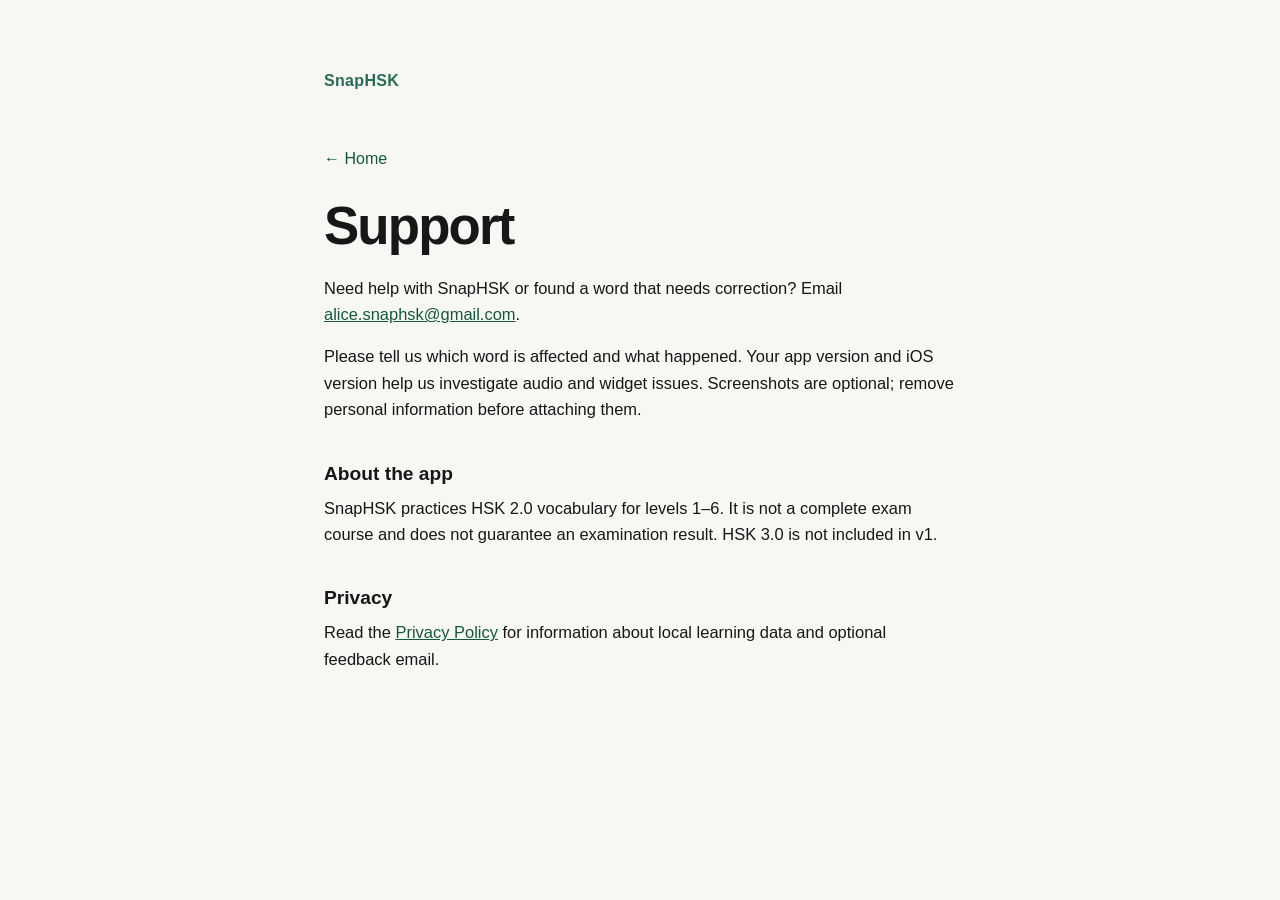
==== support/index.html @ 7f1c8eb2 "Add SnapHSK support page" ====
<!doctype html>
<html lang="en">
<head>
  <meta charset="utf-8">
  <meta name="viewport" content="width=device-width, initial-scale=1">
  <meta name="description" content="Contact SnapHSK for vocabulary corrections, audio and widget help.">
  <title>Support · SnapHSK</title>
  <link rel="stylesheet" href="../styles.css">
</head>
<body>
  <main class="page">
    <p class="brand">SnapHSK</p>
    <a class="back" href="../">← Home</a>
    <h1>Support</h1>
    <p>Need help with SnapHSK or found a word that needs correction? Email <a href="mailto:alice.snaphsk@gmail.com">alice.snaphsk@gmail.com</a>.</p>
    <p>Please tell us which word is affected and what happened. Your app version and iOS version help us investigate audio and widget issues. Screenshots are optional; remove personal information before attaching them.</p>

    <h2>About the app</h2>
    <p>SnapHSK practices HSK 2.0 vocabulary for levels 1–6. It is not a complete exam course and does not guarantee an examination result. HSK 3.0 is not included in v1.</p>

    <h2>Privacy</h2>
    <p>Read the <a href="../privacy/">Privacy Policy</a> for information about local learning data and optional feedback email.</p>
  </main>
</body>
</html>
---- styles.css ----
:root { color-scheme: light dark; font-family: -apple-system, BlinkMacSystemFont, "Segoe UI", sans-serif; }
* { box-sizing: border-box; }
body { margin: 0; background: #f7f7f4; color: #151816; }
.page { max-width: 680px; margin: 0 auto; padding: 68px 24px 90px; }
.brand { margin: 0 0 56px; color: #276c54; font-size: 1rem; font-weight: 750; letter-spacing: .02em; }
h1 { max-width: 600px; margin: 0 0 20px; font-size: clamp(2.2rem, 7vw, 3.3rem); line-height: 1.12; letter-spacing: -.035em; }
h2 { margin: 40px 0 10px; font-size: 1.2rem; }
p, li { font-size: 1.03rem; line-height: 1.6; }
p { margin: 0 0 16px; }
.intro { color: #52605a; font-size: 1.16rem; }
.links { display: grid; gap: 10px; margin: 38px 0 50px; }
.links a { display: flex; justify-content: space-between; align-items: center; padding: 17px 18px; border: 1px solid #d9dfd9; border-radius: 14px; background: #fff; color: #15583c; font-weight: 650; text-decoration: none; }
a { color: #15583c; }
a:focus-visible { outline: 3px solid #1f8360; outline-offset: 3px; }
.back { display: inline-block; margin-bottom: 28px; text-decoration: none; }
.small { color: #626d66; font-size: .9rem; }
@media (prefers-color-scheme: dark) {
  body { background: #101411; color: #f4f5f1; }
  .brand, a, .links a { color: #8cdeb3; }
  .intro, .small { color: #a4b0a7; }
  .links a { background: #1a211b; border-color: #36443a; }
}
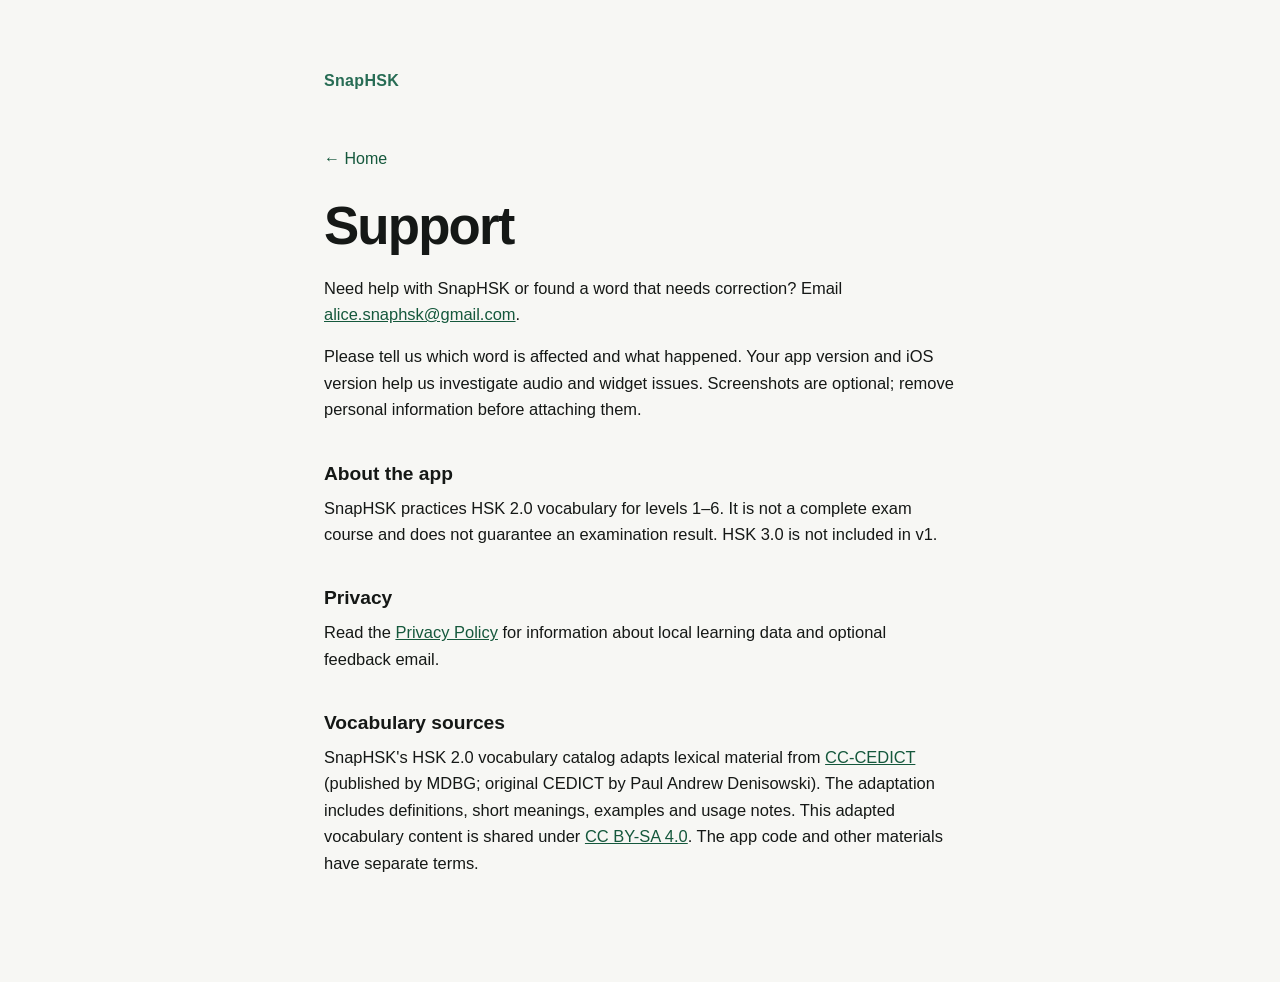
==== commit 9b4e2b6a: "Add CC BY-SA vocabulary notice to support page" ====
--- a/support/index.html
+++ b/support/index.html
@@ -20,6 +20,9 @@
 
     <h2>Privacy</h2>
     <p>Read the <a href="../privacy/">Privacy Policy</a> for information about local learning data and optional feedback email.</p>
+    <h2>Vocabulary sources</h2>
+    <p>SnapHSK's HSK 2.0 vocabulary catalog adapts lexical material from <a href="https://www.mdbg.net/chinese/dictionary?page=cedict">CC-CEDICT</a> (published by MDBG; original CEDICT by Paul Andrew Denisowski). The adaptation includes definitions, short meanings, examples and usage notes. This adapted vocabulary content is shared under <a href="https://creativecommons.org/licenses/by-sa/4.0/">CC BY-SA 4.0</a>. The app code and other materials have separate terms.</p>
+
   </main>
 </body>
 </html>
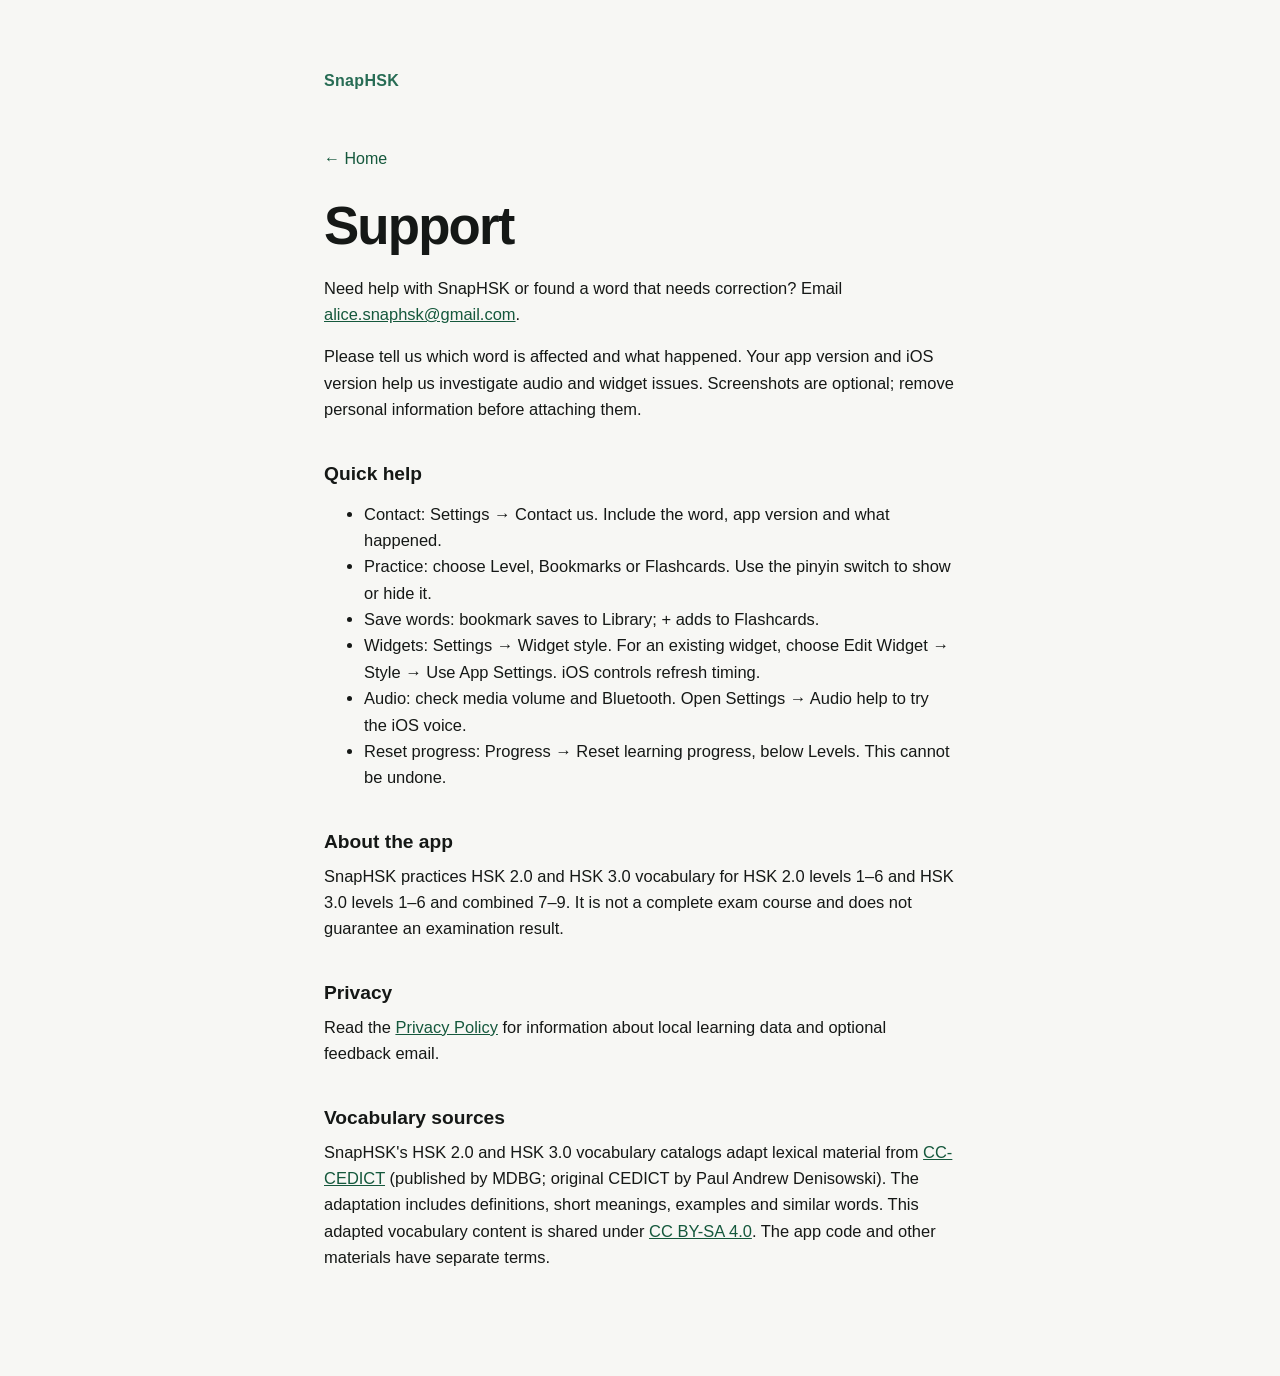
==== commit dfce2115: "Update support for practice sources, widgets and progress reset" ====
--- a/support/index.html
+++ b/support/index.html
@@ -15,14 +15,23 @@
     <p>Need help with SnapHSK or found a word that needs correction? Email <a href="mailto:alice.snaphsk@gmail.com">alice.snaphsk@gmail.com</a>.</p>
     <p>Please tell us which word is affected and what happened. Your app version and iOS version help us investigate audio and widget issues. Screenshots are optional; remove personal information before attaching them.</p>
 
+    <h2>Quick help</h2>
+    <ul>
+      <li>Contact: Settings → Contact us. Include the word, app version and what happened.</li>
+      <li>Practice: choose Level, Bookmarks or Flashcards. Use the pinyin switch to show or hide it.</li>
+      <li>Save words: bookmark saves to Library; + adds to Flashcards.</li>
+      <li>Widgets: Settings → Widget style. For an existing widget, choose Edit Widget → Style → Use App Settings. iOS controls refresh timing.</li>
+      <li>Audio: check media volume and Bluetooth. Open Settings → Audio help to try the iOS voice.</li>
+      <li>Reset progress: Progress → Reset learning progress, below Levels. This cannot be undone.</li>
+    </ul>
     <h2>About the app</h2>
-    <p>SnapHSK practices HSK 2.0 vocabulary for levels 1–6. It is not a complete exam course and does not guarantee an examination result. HSK 3.0 is not included in v1.</p>
+    <p>SnapHSK practices HSK 2.0 and HSK 3.0 vocabulary for HSK 2.0 levels 1–6 and HSK 3.0 levels 1–6 and combined 7–9. It is not a complete exam course and does not guarantee an examination result.</p>
 
     <h2>Privacy</h2>
     <p>Read the <a href="../privacy/">Privacy Policy</a> for information about local learning data and optional feedback email.</p>
+
     <h2>Vocabulary sources</h2>
-    <p>SnapHSK's HSK 2.0 vocabulary catalog adapts lexical material from <a href="https://www.mdbg.net/chinese/dictionary?page=cedict">CC-CEDICT</a> (published by MDBG; original CEDICT by Paul Andrew Denisowski). The adaptation includes definitions, short meanings, examples and usage notes. This adapted vocabulary content is shared under <a href="https://creativecommons.org/licenses/by-sa/4.0/">CC BY-SA 4.0</a>. The app code and other materials have separate terms.</p>
-
+    <p>SnapHSK's HSK 2.0 and HSK 3.0 vocabulary catalogs adapt lexical material from <a href="https://www.mdbg.net/chinese/dictionary?page=cedict">CC-CEDICT</a> (published by MDBG; original CEDICT by Paul Andrew Denisowski). The adaptation includes definitions, short meanings, examples and similar words. This adapted vocabulary content is shared under <a href="https://creativecommons.org/licenses/by-sa/4.0/">CC BY-SA 4.0</a>. The app code and other materials have separate terms.</p>
   </main>
 </body>
 </html>
